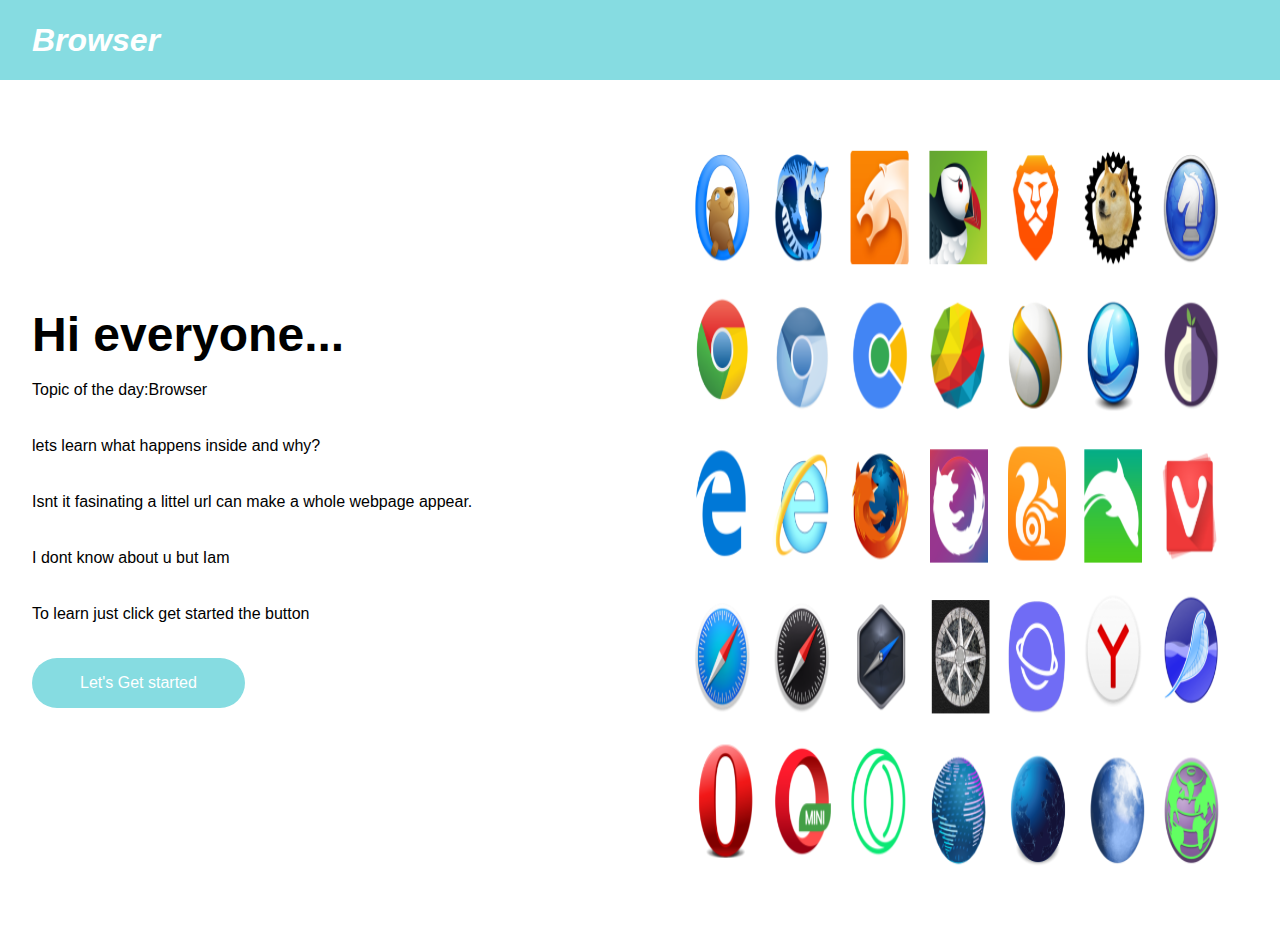
==== index.html @ 5536dceb "added" ====
<!DOCTYPE html>
<html lang="en">
<head>
    <meta charset="UTF-8">
    <meta name="viewport" content="width=device-width, initial-scale=1.0">
    <title>BLOG TOPIC:Browser</title>
    <link rel="stylesheet" href="style.css"/>
</head>
<body>
    <nav>
        <div class="logo">Browser</div>
    </nav>
    <section class="hero">
        <div class="hero-container">
            <div class="column-left">
                <h1>Hi everyone...</h1>
                <p>Topic of the day:Browser</p>
                <p>lets learn what happens inside and why?</p>
                <p>Isnt it fasinating a littel url can make a whole webpage appear.</p>
                <p>I dont know about u but Iam </p>
                <p>To learn just click get started the button</p>
                <a href="index2.html">
                <button>Let's Get started</button>
                </a>
            </div>
            <div class="column-right">
                <img src="p3.png" alt="illistration" class="hero-image">
            </div>

    </section>
---- style.css ----
*{
    box-sizing: border-box;
    margin: 0;
    padding: 0;
    font-family: Arial, Helvetica, sans-serif;
}

nav {
    height: 80px;
    background: #86dce1;
    display: flex;
    justify-content: space-between;
    align-items: center;
    padding: 0rem calc((100vw - 1300px) / 2);
}
.logo{
    color:#fff;
    font-size: 2rem; 
    font-weight: bold; 
    font-style: italic; 
    padding: 0 2rem;
} 
.hero{
    background-color: #fff;
}
.hero-container{
    display: grid;
    grid-template-columns: 1fr 1fr;
    height: 95vh;
    padding:3rem calc((100vw-1300px)/2);
}
.column-left{
    display: flex;
    flex-direction: column;
    justify-content: center;
    align-items: flex-start;
    color: #000;
    padding: 0rem 2rem;
}
.column-left h1{
    margin-bottom: 1rem;
    font-size: 3rem;
}
.column-left h2{
    margin-top: 1rem;
    margin-bottom: 0.5rem;
    font-size: 1.5rem;
}
.column-left p{
    margin-bottom: 2rem;
    font-size: 1rem;
    line-height: 1.5;
}
button{
    padding: 1rem 3rem;
    font-size: 1rem;
    border:none;
    color: #fff;
    background: #86dce1;
    cursor:pointer;
    border-radius: 50px;
}
button:hover{
    background: #fff;
    color: #86dce1;
}
.column-right{
    display:flex;
    justify-content: center;
    align-items: center;
    padding: 0rem 2rem;
}
.hero-image{
    width:100%;
    height: 90%;

}
@media screen and (max-width:768px){
    .hero-container{
        grid-template-columns: 1fr;
    }
}
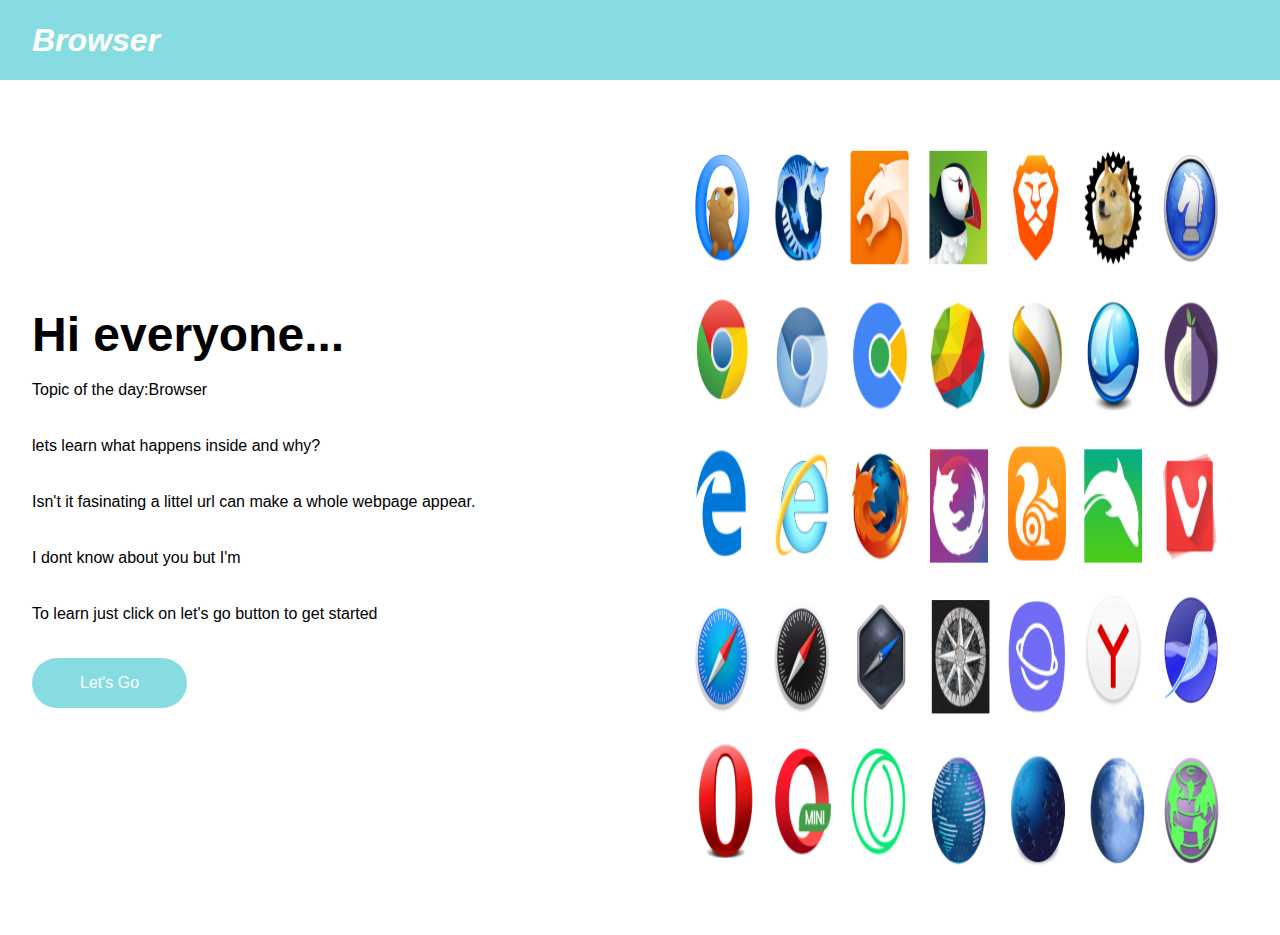
==== commit cf39ff86: "Update index.html" ====
--- a/index.html
+++ b/index.html
@@ -16,15 +16,15 @@
                 <h1>Hi everyone...</h1>
                 <p>Topic of the day:Browser</p>
                 <p>lets learn what happens inside and why?</p>
-                <p>Isnt it fasinating a littel url can make a whole webpage appear.</p>
-                <p>I dont know about u but Iam </p>
-                <p>To learn just click get started the button</p>
+                <p>Isn't it fasinating a littel url can make a whole webpage appear.</p>
+                <p>I dont know about you but I'm </p>
+                <p>To learn just click on let's go button to get started</p>
                 <a href="index2.html">
-                <button>Let's Get started</button>
+                <button>Let's Go</button>
                 </a>
             </div>
             <div class="column-right">
                 <img src="p3.png" alt="illistration" class="hero-image">
             </div>
 
-    </section>+    </section>
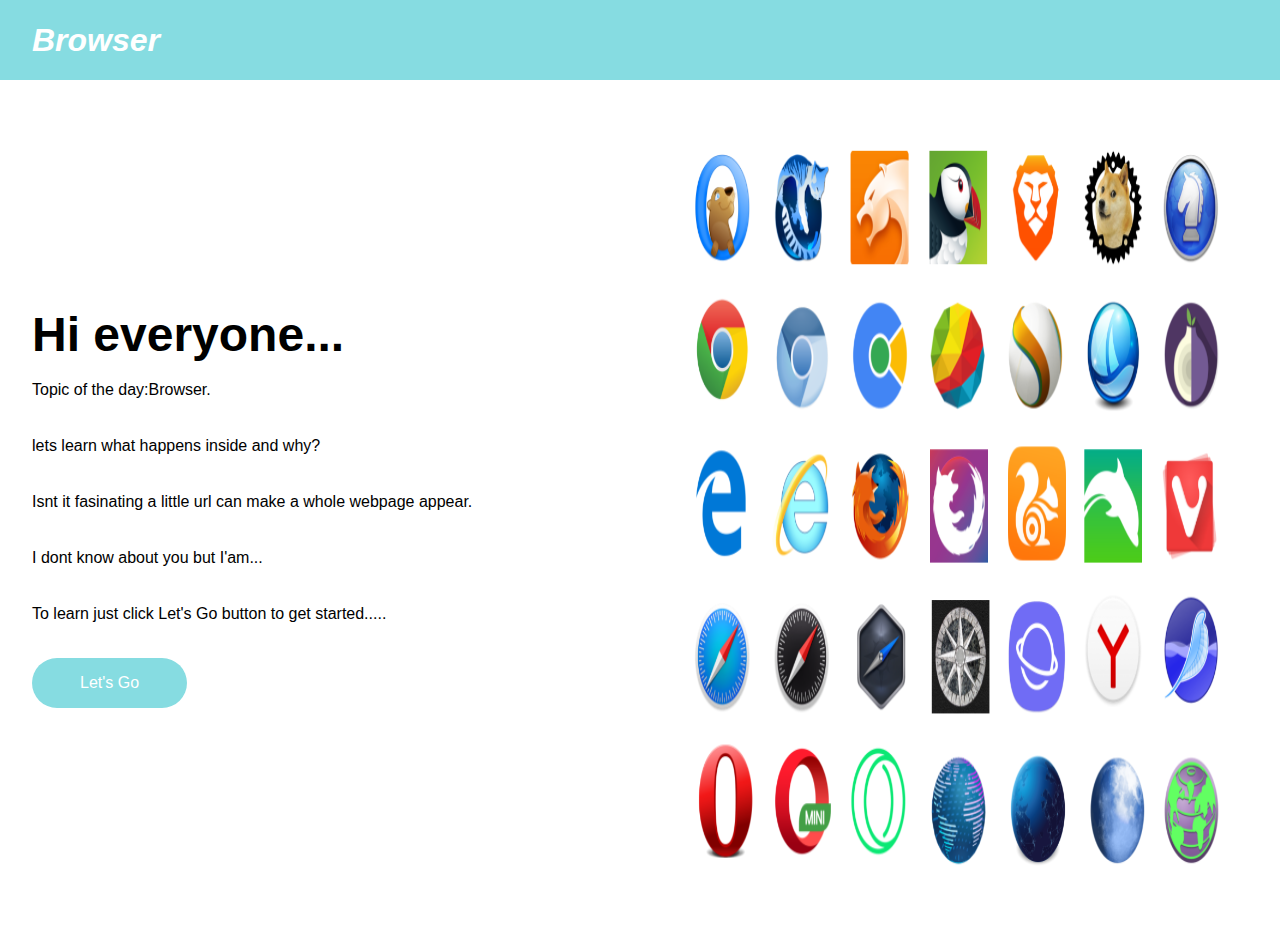
==== commit 3f98386d: "added new" ====
--- a/index.html
+++ b/index.html
@@ -14,11 +14,11 @@
         <div class="hero-container">
             <div class="column-left">
                 <h1>Hi everyone...</h1>
-                <p>Topic of the day:Browser</p>
+                <p>Topic of the day:Browser.</p>
                 <p>lets learn what happens inside and why?</p>
-                <p>Isn't it fasinating a littel url can make a whole webpage appear.</p>
-                <p>I dont know about you but I'm </p>
-                <p>To learn just click on let's go button to get started</p>
+                <p>Isnt it fasinating a little url can make a whole webpage appear.</p>
+                <p>I dont know about you but I'am... </p>
+                <p>To learn just click Let's Go button to get started.....</p>
                 <a href="index2.html">
                 <button>Let's Go</button>
                 </a>
@@ -27,4 +27,4 @@
                 <img src="p3.png" alt="illistration" class="hero-image">
             </div>
 
-    </section>
+    </section>